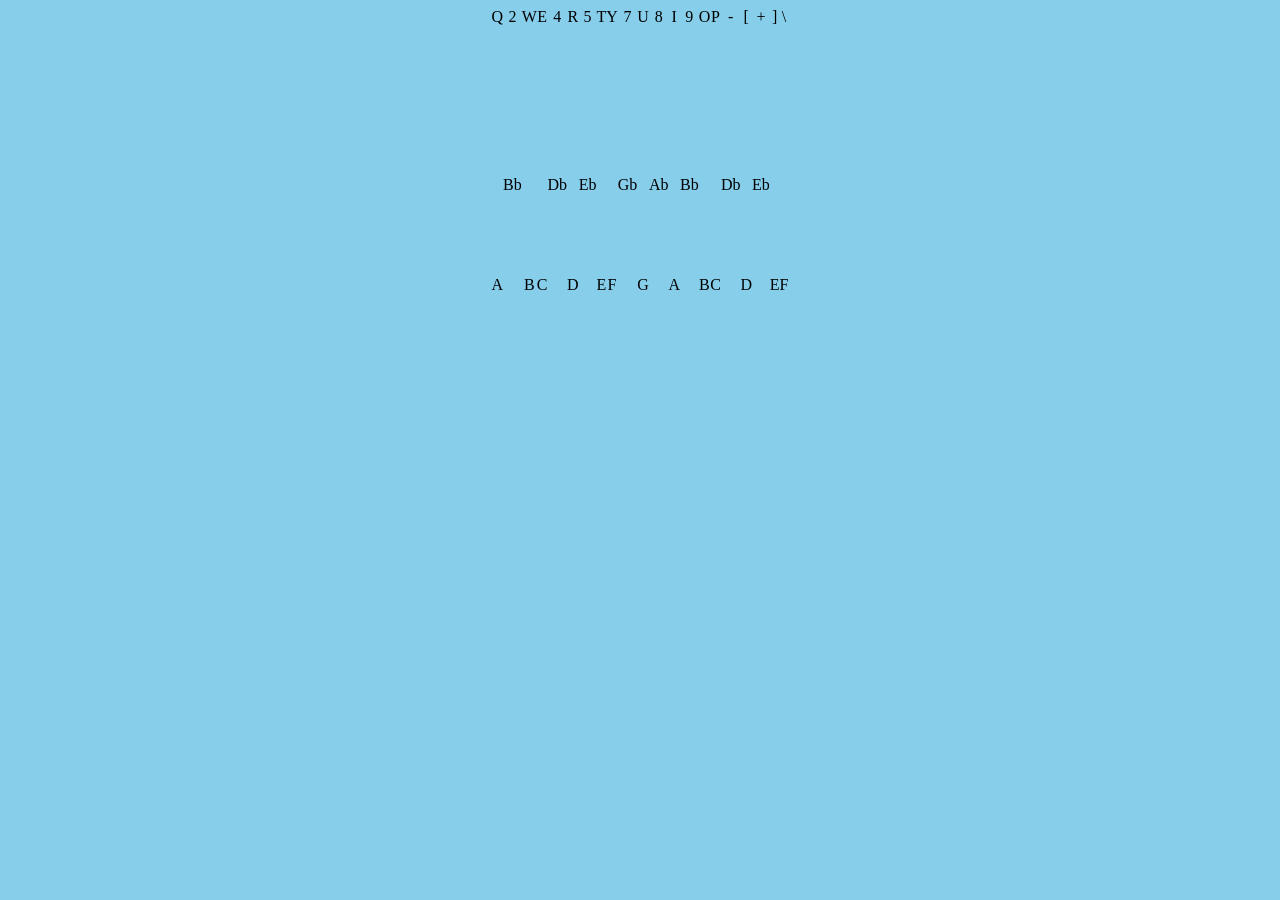
==== piano.html @ a6374d3c "Create piano.html" ====
<html>
    <link rel="stylesheet" href="styles.css">

    <body style="background-color: skyblue;">

        <div style="display:flex; justify-content: center; text-align:center">
        
            <div id= "a4" onclick="playNote('a4')" class="whitekey">Q<p style='margin-top: 250px;'>A</p></div>
            <div id= "a-4" onclick="playNote('a-4')" class="blackkey">2<p style='margin-top: 150px;'>Bb</p></div>
            <div id= "b4" onclick="playNote('b4')" class="whitekey">W<p style='margin-top: 250px;'>B</p></div>
            <div id= "c4" onclick="playNote('c4')" class="whitekey">E<p style='margin-top: 250px;'>C</p></div>
            <div id= "c-4" onclick="playNote('c-4')" class="blackkey">4<p style='margin-top: 150px;'>Db</p></div>
            <div id= "d4" onclick="playNote('d4')" class="whitekey">R<p style='margin-top: 250px;'>D</p></div>
            <div id= "d-4" onclick="playNote('d-4')" class="blackkey">5<p style='margin-top: 150px;'>Eb</p></div>
            <div id= "e4" onclick="playNote('e4')" class="whitekey">T<p style='margin-top: 250px;'>E</p></div>
            <div id= "f4" onclick="playNote('f4')" class="whitekey">Y<p style='margin-top: 250px;'>F</p></div>
            <div id= "f-4" onclick="playNote('f-4')" class="blackkey">7<p style='margin-top: 150px;'>Gb</p></div>
            <div id= "g4" onclick="playNote('g4')" class="whitekey">U<p style='margin-top: 250px;'>G</p></div>
            <div id= "g-4" onclick="playNote('g-4')" class="blackkey">8<p style='margin-top: 150px;'>Ab</p></div>
            <div id= "a5" onclick="playNote('a5')" class="whitekey">I<p style='margin-top: 250px;'>A</p></div>
            <div id= "a-5" onclick="playNote('a-5')" class="blackkey">9<p style='margin-top: 150px;'>Bb</p></div>
            <div id= "b5" onclick="playNote('b5')" class="whitekey">O<p style='margin-top: 250px;'>B</p></div>
            <div id= "c5" onclick="playNote('c5')" class="whitekey">P<p style='margin-top: 250px;'>C</p></div>
            <div id= "c-5" onclick="playNote('c-5')" class="blackkey">-<p style='margin-top: 150px;'>Db</p></div>
            <div id= "d5" onclick="playNote('d5')" class="whitekey">[<p style='margin-top: 250px;'>D</p></div>
            <div id= "d-5" onclick="playNote('d-5')" class="blackkey">+<p style='margin-top: 150px;'>Eb</p></div>
            <div id= "e5" onclick="playNote('e5')" class="whitekey">]<p style='margin-top: 250px;'>E</p></div>
            <div id= "f5" onclick="playNote('f5')" class="whitekey">\<p style='margin-top: 250px;'>F</p></div>

        </div>

    </body>
    <audio id="musicplayer"></audio>

</html>


<script>

    document.body.onkeydown = async function(e) {
        switch (e.key) {
            case 'q': case 'Q': playNote('a4'); break;
            case 'w': case 'W': playNote('b4'); break;
            case 'e': case 'E': playNote('c4'); break;
            case 'r': case 'R': playNote('d4'); break;
            case 't': case 'T': playNote('e4'); break;
            case 'y': case 'Y': playNote('f4'); break;
            case 'u': case 'U': playNote('g4'); break;
            case 'i': case 'I': playNote('a5'); break;
            case 'o': case 'O': playNote('b5'); break;
            case 'p': case 'P': playNote('c5'); break;
            case '[': playNote('d5'); break;
            case ']': playNote('e5'); break;
            case '\\': playNote('f5'); break;
            case '2': playNote('a-4'); break;
            case '4': playNote('c-4'); break;
            case '5': playNote('d-4'); break;
            case '7': playNote('f-4'); break;
            case '8': playNote('g-4'); break;
            case '9': playNote('a-5'); break;
            case '-': playNote('c-5'); break;
            case '=': playNote('d-5'); break;
            case '-': playNote('c-5'); break;

            default: break;
        }
    }

    async function playNote(note) {
        var link = "https://raw.githubusercontent.com/brandonxia01/CodingClub/master/websites/piano/notes/" + note + ".mp3"
        
        var key = document.getElementById(note);
        
        key.style.backgroundColor= "green" ;

        var audio = document.createElement("AUDIO");
        audio.src = link;
        audio.play()
        audio.remove()
        await new Promise(r => setTimeout(r, 400)).then(() => {
            if (key.className == "whitekey") {
                key.style.backgroundColor = "transparent";
            } else {
                key.style.backgroundColor = "black";
            }
        })
    }


</script>
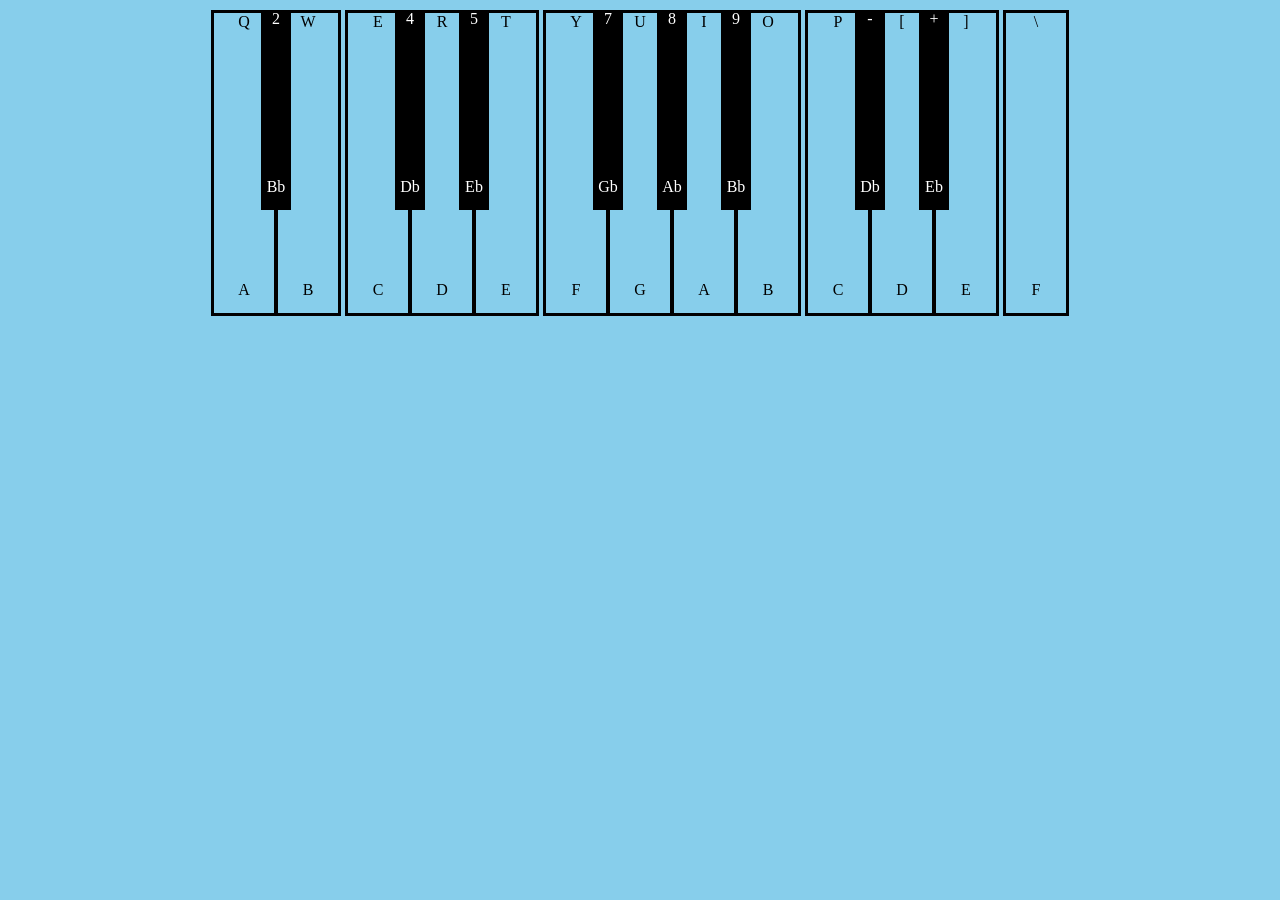
==== commit bcae1f54: "Update piano.html" ====
--- a/piano.html
+++ b/piano.html
@@ -1,8 +1,9 @@
 
 
 <html>
-    <link rel="stylesheet" href="styles.css">
-
+    <head>
+        <link rel="stylesheet" href="./styles.css">
+    </head> 
     <body style="background-color: skyblue;">
 
         <div style="display:flex; justify-content: center; text-align:center">
--- a/styles.css
+++ b/styles.css
@@ -0,0 +1,16 @@
+.whitekey{
+    width:60px; 
+    height:300px;
+    border:3px solid black; 
+    margin:2px
+}
+
+.blackkey{
+    width:30px; 
+    height:200px; 
+    background-color:black; 
+    color:white; 
+    margin: -18px; 
+    margin-top: 2px;
+    z-index: 1;
+}
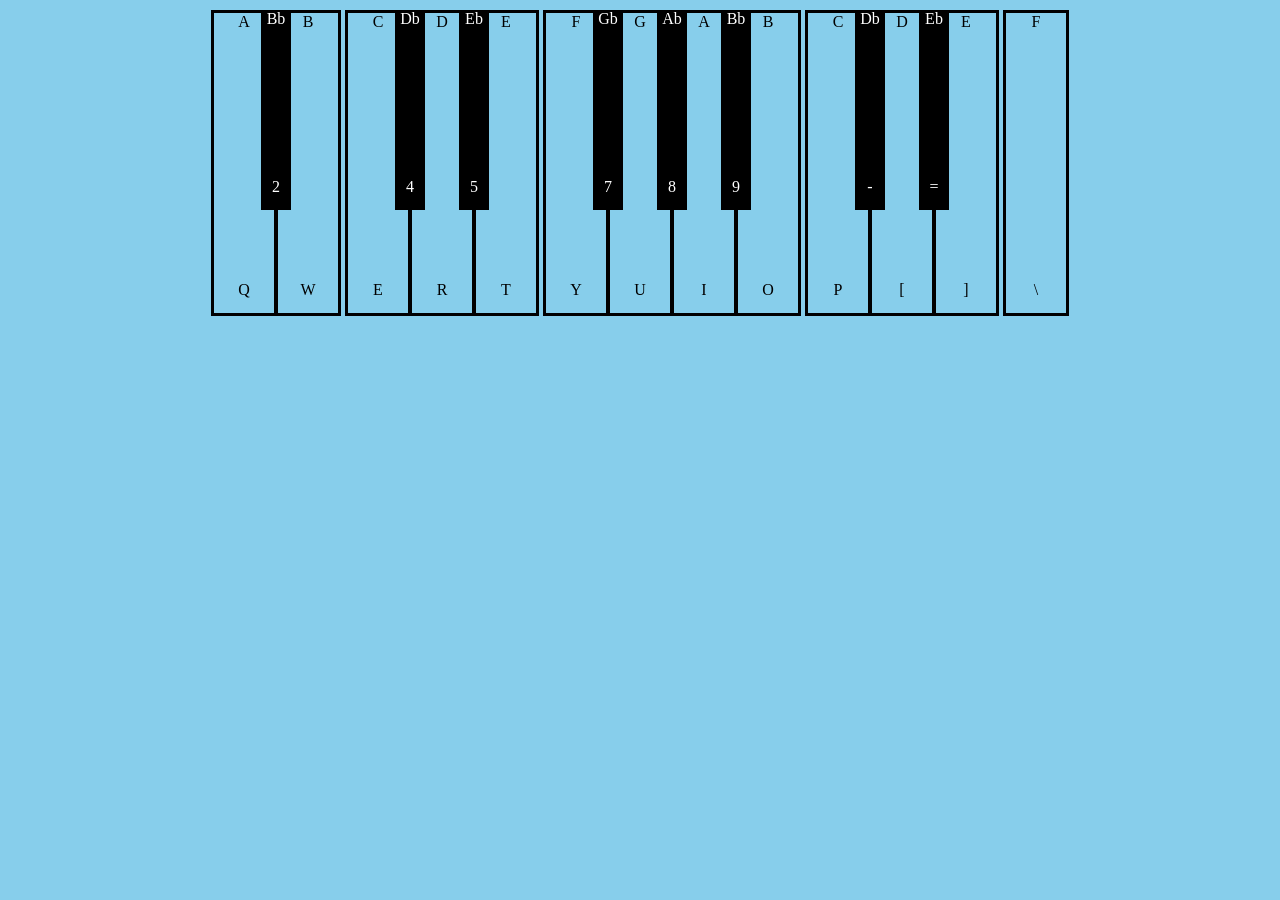
==== commit af0e74a9: "Update piano.html" ====
--- a/piano.html
+++ b/piano.html
@@ -1,34 +1,50 @@
 
 
 <html>
-    <head>
-        <link rel="stylesheet" href="./styles.css">
-    </head> 
+    <style>
+        .whitekey{
+            width:60px; 
+            height:300px;
+            border:3px solid black; 
+            margin:2px
+        }
+
+        .blackkey{
+            width:30px; 
+            height:200px; 
+            background-color:black; 
+            color:white; 
+            margin: -18px; 
+            margin-top: 2px;
+            z-index: 1;
+        }
+    </style>
+   
     <body style="background-color: skyblue;">
 
         <div style="display:flex; justify-content: center; text-align:center">
         
-            <div id= "a4" onclick="playNote('a4')" class="whitekey">Q<p style='margin-top: 250px;'>A</p></div>
-            <div id= "a-4" onclick="playNote('a-4')" class="blackkey">2<p style='margin-top: 150px;'>Bb</p></div>
-            <div id= "b4" onclick="playNote('b4')" class="whitekey">W<p style='margin-top: 250px;'>B</p></div>
-            <div id= "c4" onclick="playNote('c4')" class="whitekey">E<p style='margin-top: 250px;'>C</p></div>
-            <div id= "c-4" onclick="playNote('c-4')" class="blackkey">4<p style='margin-top: 150px;'>Db</p></div>
-            <div id= "d4" onclick="playNote('d4')" class="whitekey">R<p style='margin-top: 250px;'>D</p></div>
-            <div id= "d-4" onclick="playNote('d-4')" class="blackkey">5<p style='margin-top: 150px;'>Eb</p></div>
-            <div id= "e4" onclick="playNote('e4')" class="whitekey">T<p style='margin-top: 250px;'>E</p></div>
-            <div id= "f4" onclick="playNote('f4')" class="whitekey">Y<p style='margin-top: 250px;'>F</p></div>
-            <div id= "f-4" onclick="playNote('f-4')" class="blackkey">7<p style='margin-top: 150px;'>Gb</p></div>
-            <div id= "g4" onclick="playNote('g4')" class="whitekey">U<p style='margin-top: 250px;'>G</p></div>
-            <div id= "g-4" onclick="playNote('g-4')" class="blackkey">8<p style='margin-top: 150px;'>Ab</p></div>
-            <div id= "a5" onclick="playNote('a5')" class="whitekey">I<p style='margin-top: 250px;'>A</p></div>
-            <div id= "a-5" onclick="playNote('a-5')" class="blackkey">9<p style='margin-top: 150px;'>Bb</p></div>
-            <div id= "b5" onclick="playNote('b5')" class="whitekey">O<p style='margin-top: 250px;'>B</p></div>
-            <div id= "c5" onclick="playNote('c5')" class="whitekey">P<p style='margin-top: 250px;'>C</p></div>
-            <div id= "c-5" onclick="playNote('c-5')" class="blackkey">-<p style='margin-top: 150px;'>Db</p></div>
-            <div id= "d5" onclick="playNote('d5')" class="whitekey">[<p style='margin-top: 250px;'>D</p></div>
-            <div id= "d-5" onclick="playNote('d-5')" class="blackkey">+<p style='margin-top: 150px;'>Eb</p></div>
-            <div id= "e5" onclick="playNote('e5')" class="whitekey">]<p style='margin-top: 250px;'>E</p></div>
-            <div id= "f5" onclick="playNote('f5')" class="whitekey">\<p style='margin-top: 250px;'>F</p></div>
+            <div id= "a4" onclick="playNote('a4')" class="whitekey">A<p style='margin-top: 250px;'>Q</p></div>
+            <div id= "a-4" onclick="playNote('a-4')" class="blackkey">Bb<p style='margin-top: 150px;'>2</p></div>
+            <div id= "b4" onclick="playNote('b4')" class="whitekey">B<p style='margin-top: 250px;'>W</p></div>
+            <div id= "c4" onclick="playNote('c4')" class="whitekey">C<p style='margin-top: 250px;'>E</p></div>
+            <div id= "c-4" onclick="playNote('c-4')" class="blackkey">Db<p style='margin-top: 150px;'>4</p></div>
+            <div id= "d4" onclick="playNote('d4')" class="whitekey">D<p style='margin-top: 250px;'>R</p></div>
+            <div id= "d-4" onclick="playNote('d-4')" class="blackkey">Eb<p style='margin-top: 150px;'>5</p></div>
+            <div id= "e4" onclick="playNote('e4')" class="whitekey">E<p style='margin-top: 250px;'>T</p></div>
+            <div id= "f4" onclick="playNote('f4')" class="whitekey">F<p style='margin-top: 250px;'>Y</p></div>
+            <div id= "f-4" onclick="playNote('f-4')" class="blackkey">Gb<p style='margin-top: 150px;'>7</p></div>
+            <div id= "g4" onclick="playNote('g4')" class="whitekey">G<p style='margin-top: 250px;'>U</p></div>
+            <div id= "g-4" onclick="playNote('g-4')" class="blackkey">Ab<p style='margin-top: 150px;'>8</p></div>
+            <div id= "a5" onclick="playNote('a5')" class="whitekey">A<p style='margin-top: 250px;'>I</p></div>
+            <div id= "a-5" onclick="playNote('a-5')" class="blackkey">Bb<p style='margin-top: 150px;'>9</p></div>
+            <div id= "b5" onclick="playNote('b5')" class="whitekey">B<p style='margin-top: 250px;'>O</p></div>
+            <div id= "c5" onclick="playNote('c5')" class="whitekey">C<p style='margin-top: 250px;'>P</p></div>
+            <div id= "c-5" onclick="playNote('c-5')" class="blackkey">Db<p style='margin-top: 150px;'>-</p></div>
+            <div id= "d5" onclick="playNote('d5')" class="whitekey">D<p style='margin-top: 250px;'>[</p></div>
+            <div id= "d-5" onclick="playNote('d-5')" class="blackkey">Eb<p style='margin-top: 150px;'>=</p></div>
+            <div id= "e5" onclick="playNote('e5')" class="whitekey">E<p style='margin-top: 250px;'>]</p></div>
+            <div id= "f5" onclick="playNote('f5')" class="whitekey">F<p style='margin-top: 250px;'>\</p></div>
 
         </div>
 
@@ -69,7 +85,7 @@
         }
     }
 
-    async function playNote(note) {
+    function playNote(note) {
         var link = "https://raw.githubusercontent.com/brandonxia01/CodingClub/master/websites/piano/notes/" + note + ".mp3"
         
         var key = document.getElementById(note);
@@ -80,13 +96,14 @@
         audio.src = link;
         audio.play()
         audio.remove()
-        await new Promise(r => setTimeout(r, 400)).then(() => {
+        new Promise(r => setTimeout(r, 400)).then(() => {
             if (key.className == "whitekey") {
                 key.style.backgroundColor = "transparent";
             } else {
                 key.style.backgroundColor = "black";
             }
         })
+
     }
 
 
